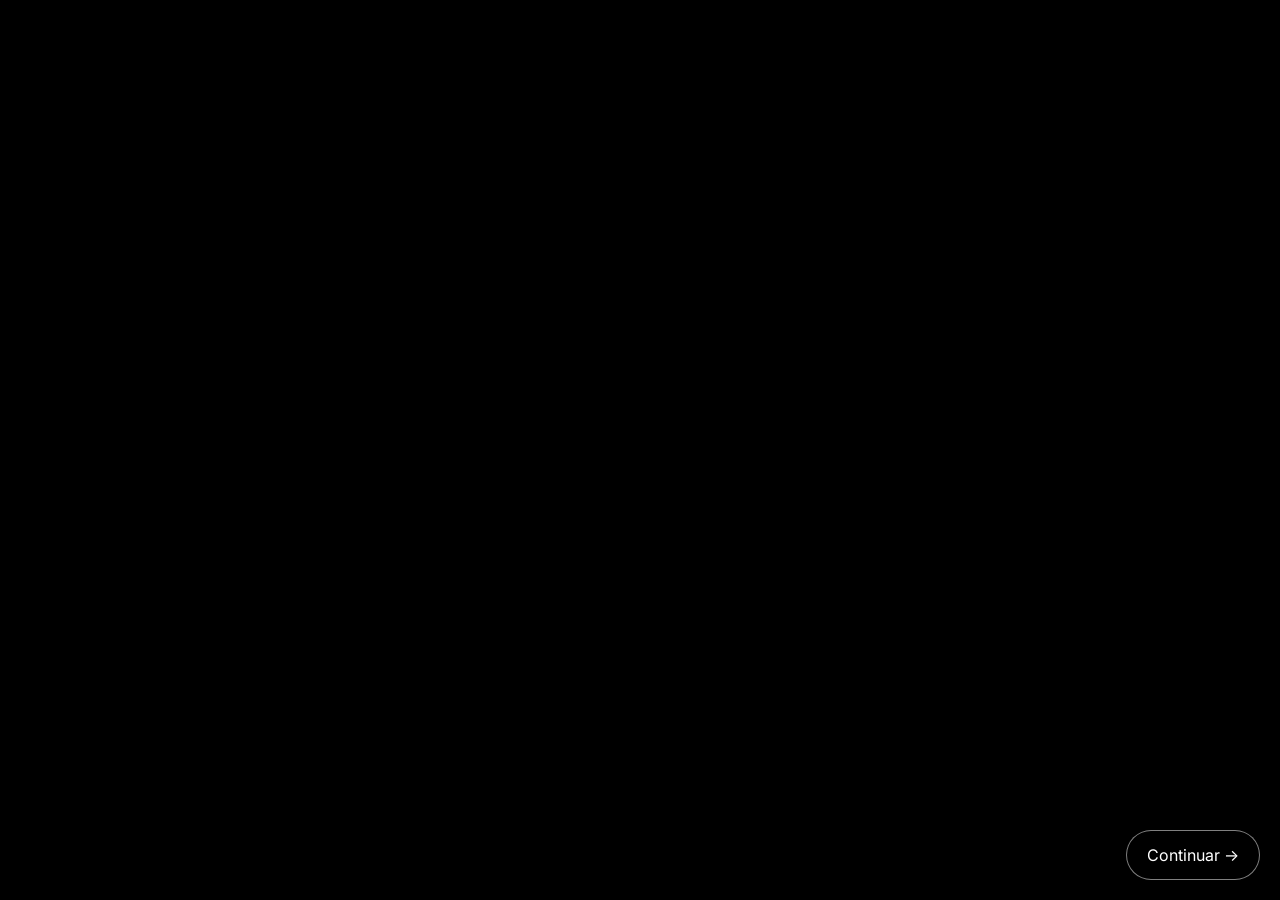
==== index.html @ 31458c21 "feat: implementa a animação de entrada, tela de apresentação e inicio. Tbm cria os components reutil" ====
<!DOCTYPE html>
<!-- Documento HTML5 com conteúdo em português do Brasil. -->
<html lang="pt-BR">
<head>
    <!-- Define a codificação dos textos e adapta a viewport à largura do dispositivo. -->
    <meta charset="UTF-8">
    <meta name="viewport" content="width=device-width, initial-scale=1.0">

    <!-- Nome exibido na aba do navegador. -->
    <title>Entre Linhas</title>

    <!-- Carrega a folha principal, que importa os estilos da tela de entrada. -->
    <link rel="stylesheet" href="src/css/main.css">
</head>
<body class="pagina-entrada">
    <!-- Tela de entrada: intro é o contêiner e intro__video identifica seu vídeo no CSS. -->
    <main class="intro" aria-label="Apresentação do Entre Linhas">
        <!--
            autoplay solicita o início automático; o navegador ainda pode bloquear a reprodução.
            muted inicia sem som, permitindo autoplay nos navegadores que exigem áudio silenciado.
            playsinline mantém o vídeo dentro da página em dispositivos móveis.
            Sem loop, o vídeo é reproduzido uma vez e permanece no último quadro ao terminar.
        -->
        <video
            class="intro__video"
            aria-label="Vídeo de introdução do Entre Linhas"
            autoplay
            muted
            playsinline
        >
            <!-- Arquivo da introdução, com caminho relativo ao index.html e formato MP4. -->
            <source src="assets/videos/intro-celular.mp4" type="video/mp4">

            <!-- Alternativa para navegadores que não oferecem suporte ao elemento video. -->
            Seu navegador não suporta vídeos em HTML5.
            <a href="assets/videos/intro-celular.mp4">Abrir o vídeo de introdução.</a>
        </video>
        <!-- Navegação manual preserva a introdução e funciona sem JavaScript. -->
        <a class="intro__continuar" href="src/pages/boas-vindas.html">Continuar →</a>
    </main>
</body>
</html>
---- src/css/main.css ----
/* Folha principal: carrega primeiro o tema e a base, depois as páginas. */
@import url("./global/thames.css");
@import url("./global/base.css");
@import url("./global/typography.css");


/* Componentes compartilhados entre as páginas. */
@import url("./components/button.css");
@import url("./components/logo.css");
@import url("./components/rodape.css");

/* Páginas: cada uma com seu próprio estilo, mas todas dependem do tema e da base. */
@import url("./pages/entrada.css");
@import url("./pages/boas-vindas.css");
@import url("./pages/identificação.css");
@import url("./pages/inicio.css");
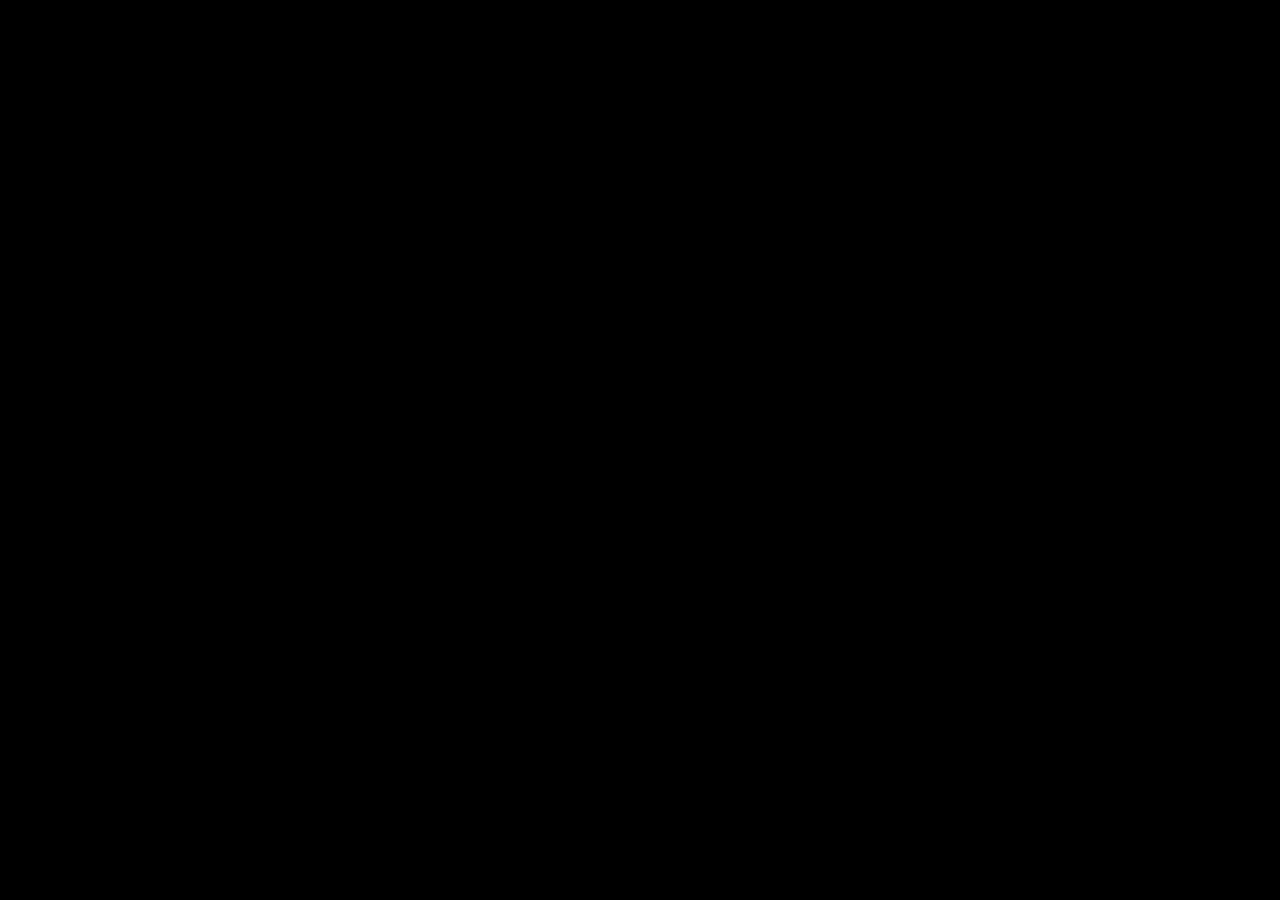
==== commit c36b2b82: "feat: adiciona novas paginas" ====
--- a/index.html
+++ b/index.html
@@ -19,7 +19,7 @@
             autoplay solicita o início automático; o navegador ainda pode bloquear a reprodução.
             muted inicia sem som, permitindo autoplay nos navegadores que exigem áudio silenciado.
             playsinline mantém o vídeo dentro da página em dispositivos móveis.
-            Sem loop, o vídeo é reproduzido uma vez e permanece no último quadro ao terminar.
+            Sem loop, o término do vídeo abre automaticamente as boas-vindas.
         -->
         <video
             class="intro__video"
@@ -35,8 +35,7 @@
             Seu navegador não suporta vídeos em HTML5.
             <a href="assets/videos/intro-celular.mp4">Abrir o vídeo de introdução.</a>
         </video>
-        <!-- Navegação manual preserva a introdução e funciona sem JavaScript. -->
-        <a class="intro__continuar" href="src/pages/boas-vindas.html">Continuar →</a>
     </main>
+    <script type="module" src="src/js/navigation/navigation.js"></script>
 </body>
 </html>
--- a/src/css/main.css
+++ b/src/css/main.css
@@ -6,6 +6,7 @@
 
 /* Componentes compartilhados entre as páginas. */
 @import url("./components/button.css");
+@import url("./components/navigation.css");
 @import url("./components/logo.css");
 @import url("./components/rodape.css");
 
@@ -14,3 +15,5 @@
 @import url("./pages/boas-vindas.css");
 @import url("./pages/identificação.css");
 @import url("./pages/inicio.css");
+@import url("./pages/como-funciona.css");
+@import url("./pages/creditos.css");
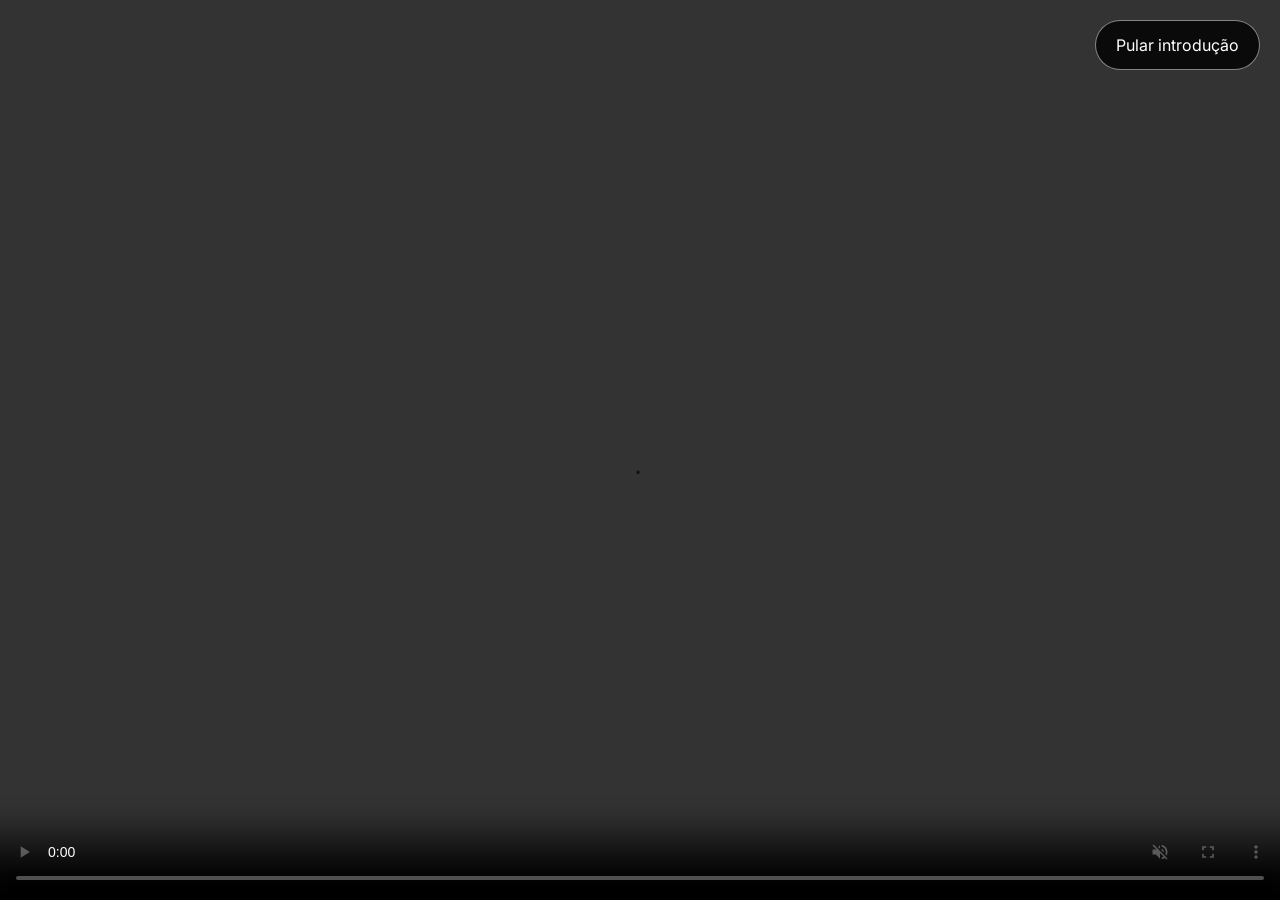
==== commit de59de0d: "fix: melhora acessibilidade, privacidade e recuperacao da jornada" ====
--- a/index.html
+++ b/index.html
@@ -16,7 +16,7 @@
     <!-- Tela de entrada: intro é o contêiner e intro__video identifica seu vídeo no CSS. -->
     <main class="intro" aria-label="Apresentação do Entre Linhas">
         <!--
-            autoplay solicita o início automático; o navegador ainda pode bloquear a reprodução.
+            O JavaScript inicia o vídeo somente sem preferência por movimento reduzido.
             muted inicia sem som, permitindo autoplay nos navegadores que exigem áudio silenciado.
             playsinline mantém o vídeo dentro da página em dispositivos móveis.
             Sem loop, o término do vídeo abre automaticamente as boas-vindas.
@@ -24,9 +24,10 @@
         <video
             class="intro__video"
             aria-label="Vídeo de introdução do Entre Linhas"
-            autoplay
             muted
             playsinline
+            controls
+            preload="metadata"
         >
             <!-- Arquivo da introdução, com caminho relativo ao index.html e formato MP4. -->
             <source src="assets/videos/intro-celular.mp4" type="video/mp4">
@@ -35,7 +36,8 @@
             Seu navegador não suporta vídeos em HTML5.
             <a href="assets/videos/intro-celular.mp4">Abrir o vídeo de introdução.</a>
         </video>
+        <a class="intro__continuar" href="src/pages/boas-vindas.html" data-rota="boasVindas">Pular introdução</a>
     </main>
-    <script type="module" src="src/js/navigation/navigation.js"></script>
+    <script type="module" src="src/js/main.js"></script>
 </body>
 </html>
--- a/src/css/main.css
+++ b/src/css/main.css
@@ -9,6 +9,8 @@
 @import url("./components/navigation.css");
 @import url("./components/logo.css");
 @import url("./components/rodape.css");
+@import url("./components/jogo.css");
+@import url("../../assets/icons/icons.css");
 
 /* Páginas: cada uma com seu próprio estilo, mas todas dependem do tema e da base. */
 @import url("./pages/entrada.css");
@@ -17,3 +19,6 @@
 @import url("./pages/inicio.css");
 @import url("./pages/como-funciona.css");
 @import url("./pages/creditos.css");
+@import url("./pages/historia.css");
+@import url("./pages/reflexao.css");
+@import url("./pages/conclusao.css");
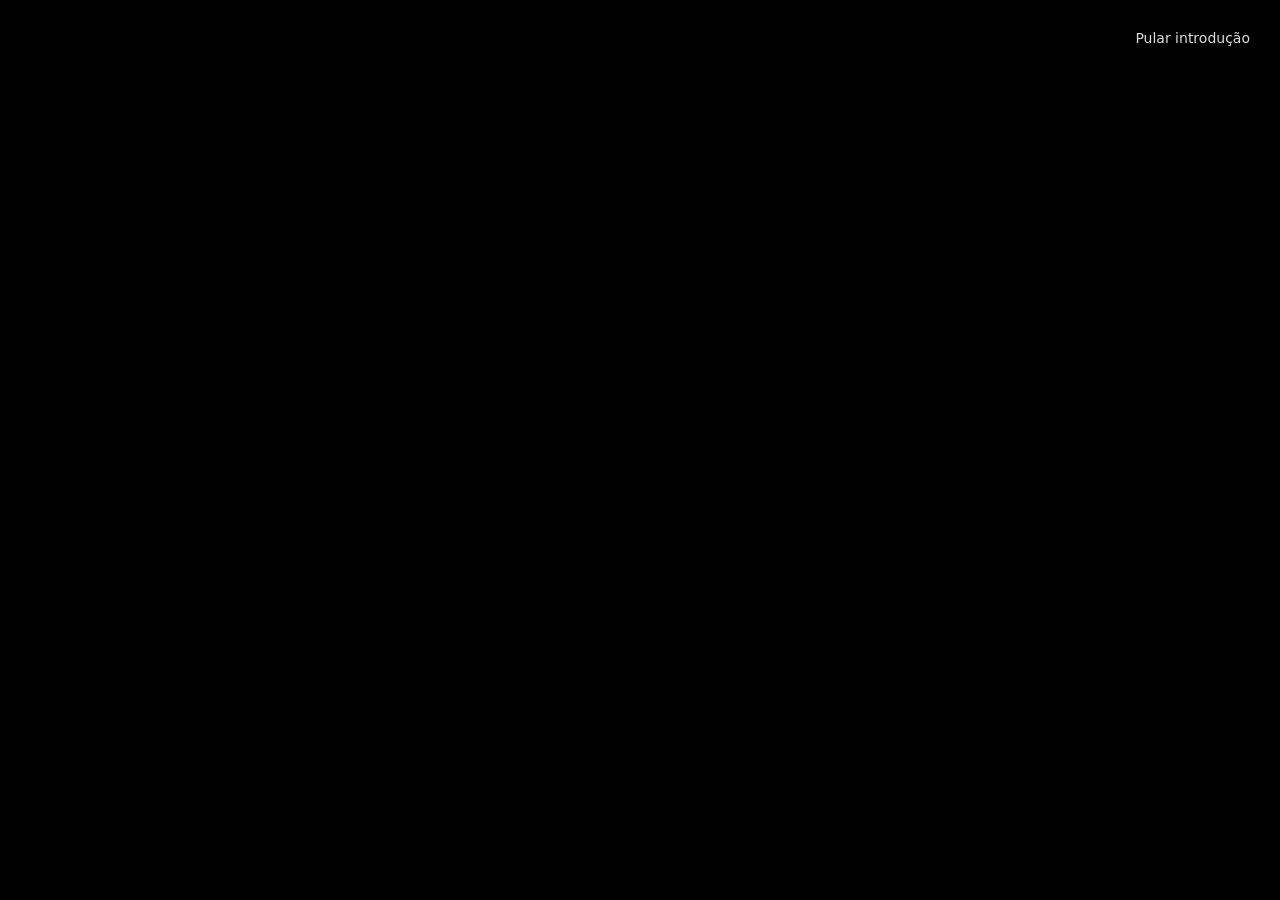
==== commit 2f153995: "feat: adiciona a animação de entrada do jogo" ====
--- a/index.html
+++ b/index.html
@@ -1,43 +1,65 @@
 <!DOCTYPE html>
-<!-- Documento HTML5 com conteúdo em português do Brasil. -->
 <html lang="pt-BR">
 <head>
-    <!-- Define a codificação dos textos e adapta a viewport à largura do dispositivo. -->
     <meta charset="UTF-8">
     <meta name="viewport" content="width=device-width, initial-scale=1.0">
-
-    <!-- Nome exibido na aba do navegador. -->
+    <meta name="theme-color" content="#000000">
     <title>Entre Linhas</title>
-
-    <!-- Carrega a folha principal, que importa os estilos da tela de entrada. -->
-    <link rel="stylesheet" href="src/css/main.css">
+    <link rel="icon" href="assets/logo/logo.png" type="image/png">
+    <!-- A entrada é autônoma: não carrega fontes ou recursos externos. -->
+    <link rel="stylesheet" href="src/css/pages/entrada.css">
+    <script src="src/js/navigation/entrada-seguranca.js" defer></script>
+    <script type="module" src="src/js/navigation/introducao.js"></script>
 </head>
 <body class="pagina-entrada">
-    <!-- Tela de entrada: intro é o contêiner e intro__video identifica seu vídeo no CSS. -->
-    <main class="intro" aria-label="Apresentação do Entre Linhas">
-        <!--
-            O JavaScript inicia o vídeo somente sem preferência por movimento reduzido.
-            muted inicia sem som, permitindo autoplay nos navegadores que exigem áudio silenciado.
-            playsinline mantém o vídeo dentro da página em dispositivos móveis.
-            Sem loop, o término do vídeo abre automaticamente as boas-vindas.
-        -->
-        <video
-            class="intro__video"
-            aria-label="Vídeo de introdução do Entre Linhas"
-            muted
-            playsinline
-            controls
-            preload="metadata"
-        >
-            <!-- Arquivo da introdução, com caminho relativo ao index.html e formato MP4. -->
-            <source src="assets/videos/intro-celular.mp4" type="video/mp4">
-
-            <!-- Alternativa para navegadores que não oferecem suporte ao elemento video. -->
-            Seu navegador não suporta vídeos em HTML5.
-            <a href="assets/videos/intro-celular.mp4">Abrir o vídeo de introdução.</a>
-        </video>
-        <a class="intro__continuar" href="src/pages/boas-vindas.html" data-rota="boasVindas">Pular introdução</a>
+    <main class="intro" aria-label="Apresentação do Entre Linhas — Núcleo de Gênero e Diversidade Sexual do IFCE">
+        <!-- Formas estáticas vetorizadas da identidade original; movimento feito no navegador. -->
+        <svg class="intro__marca" viewBox="0 630 1080 1080" aria-hidden="true" xmlns="http://www.w3.org/2000/svg">
+        <defs><path id="intro-n" d="M404 886 H495 L590 1047 V886 H674 V1190 H588 L488 1019 V1190 H404 Z"/></defs>
+        <g class="intro__peca" data-peca="0"><use href="#intro-n" fill="#d71a30" transform="translate(0 0)"/></g>
+        <g class="intro__peca" data-peca="1"><use href="#intro-n" fill="#e87319" transform="translate(0 44)"/></g>
+        <g class="intro__peca" data-peca="2"><use href="#intro-n" fill="#f9e22d" transform="translate(0 88)"/></g>
+        <g class="intro__peca" data-peca="3"><use href="#intro-n" fill="#693381" transform="translate(0 264)"/></g>
+        <g class="intro__peca" data-peca="4"><use href="#intro-n" fill="#2c5898" transform="translate(0 220)"/></g>
+        <g class="intro__peca" data-peca="5"><use href="#intro-n" fill="#2ba14b" transform="translate(0 176)"/></g>
+        <g class="intro__peca" data-peca="6"><use href="#intro-n" fill="#441753" transform="translate(0 132)"/></g>
+        <path class="intro__arco" d="M184 1310 C166 1265 158 1218 158 1170 C158 958 329 786 540 786 C704 786 844 891 895 1036" fill="none" stroke="#fff" stroke-width="14" stroke-linecap="round" pathLength="1"/>
+        <path class="intro__letra" data-letra="0" fill="#fff" fill-rule="evenodd" d="M214,1380 215,1380 215,1381 213,1381 213,1380 209,1380 209,1379 208,1379 208,1371 209,1371 209,1369 210,1369 210,1366 211,1366 212,1360 210,1360 209,1362 207,1362 207,1363 204,1365 205,1367 199,1367 199,1368 197,1368 196,1366 198,1365 198,1362 197,1362 197,1361 198,1361 198,1359 202,1358 202,1356 205,1356 205,1355 206,1355 206,1354 208,1354 211,1350 213,1350 214,1348 217,1348 217,1347 218,1347 218,1346 220,1346 220,1345 222,1345 222,1346 223,1346 223,1348 224,1348 224,1353 222,1354 222,1357 220,1358 220,1362 218,1363 218,1366 217,1366 217,1367 218,1367 218,1368 220,1368 223,1364 226,1364 229,1360 231,1360 231,1361 232,1361 232,1364 234,1365 234,1367 233,1367 231,1370 228,1370 228,1371 226,1371 226,1372 222,1373 220,1376 218,1376 218,1377 217,1377 217,1378 215,1378 214,1380Z"/>
+        <path class="intro__letra" data-letra="1" fill="#fff" fill-rule="evenodd" d="M226,1400 223,1400 223,1399 219,1396 219,1394 218,1394 218,1390 217,1390 217,1389 214,1389 214,1387 213,1387 213,1384 212,1384 212,1383 218,1383 218,1382 219,1382 222,1378 224,1378 227,1374 230,1374 230,1372 233,1372 234,1370 237,1370 237,1371 240,1373 240,1375 239,1375 237,1378 234,1378 233,1384 232,1384 232,1383 230,1383 230,1384 228,1384 228,1385 224,1388 224,1392 225,1392 227,1395 233,1394 236,1390 239,1390 239,1389 240,1389 240,1388 242,1388 245,1384 249,1384 249,1385 250,1385 250,1391 245,1392 245,1393 244,1393 244,1395 243,1395 243,1396 242,1396 239,1400 237,1400 237,1401 231,1401 231,1402 228,1402 228,1401 226,1401 226,1400ZM249,1374 251,1374 251,1376 252,1376 252,1378 249,1380 246,1378 246,1375 248,1375 248,1374 249,1374ZM216,1387 216,1385 215,1385 215,1387 216,1387Z"/>
+        <path class="intro__letra" data-letra="2" fill="#fff" fill-rule="evenodd" d="M236,1408 237,1408 237,1406 238,1406 238,1402 239,1402 241,1399 243,1399 245,1396 247,1396 249,1393 251,1393 251,1391 253,1391 253,1392 254,1392 254,1393 253,1393 253,1394 254,1394 254,1396 257,1396 258,1398 260,1398 260,1399 264,1402 264,1404 266,1405 266,1412 265,1412 264,1414 262,1414 262,1413 260,1412 260,1407 259,1407 258,1405 258,1404 256,1404 256,1403 249,1403 249,1404 247,1404 247,1405 244,1407 244,1410 243,1410 243,1415 244,1415 244,1417 245,1417 245,1418 250,1418 250,1419 254,1422 254,1425 250,1425 250,1426 243,1424 243,1423 242,1423 242,1422 238,1419 237,1412 235,1411 235,1410 236,1410 236,1408Z"/>
+        <path class="intro__letra" data-letra="3" fill="#fff" fill-rule="evenodd" d="M276,1418 276,1420 275,1420 275,1421 273,1421 273,1422 272,1422 272,1423 271,1423 271,1424 270,1424 270,1425 269,1425 269,1426 268,1426 268,1427 267,1427 267,1428 266,1428 266,1429 262,1432 262,1435 264,1435 264,1436 265,1436 265,1437 266,1437 266,1438 270,1441 270,1444 268,1444 267,1446 265,1446 265,1445 264,1445 264,1444 260,1441 260,1440 259,1440 259,1439 258,1439 258,1438 257,1438 257,1437 253,1434 253,1432 254,1432 255,1428 256,1428 256,1427 257,1427 257,1426 258,1426 258,1425 259,1425 259,1424 260,1424 260,1423 261,1423 261,1422 262,1422 262,1421 263,1421 263,1420 264,1420 264,1419 265,1419 265,1418 266,1418 266,1417 270,1414 270,1412 276,1412 276,1418Z"/>
+        <path class="intro__letra" data-letra="4" fill="#fff" fill-rule="evenodd" d="M285,1431 289,1428 289,1429 290,1429 290,1430 291,1430 294,1434 297,1434 297,1435 298,1435 298,1438 299,1438 300,1440 302,1440 302,1441 303,1441 303,1443 302,1443 302,1444 298,1445 298,1444 295,1444 294,1440 292,1440 292,1439 290,1439 290,1438 289,1438 289,1439 287,1440 287,1442 288,1442 288,1443 289,1443 289,1444 290,1444 290,1445 291,1445 294,1449 293,1449 293,1451 292,1451 291,1453 289,1453 289,1452 288,1452 288,1450 285,1448 284,1446 282,1446 281,1448 279,1448 280,1453 281,1453 282,1455 284,1455 284,1456 287,1458 287,1460 286,1460 285,1462 282,1462 280,1459 278,1459 278,1457 277,1457 277,1456 275,1456 275,1455 274,1455 274,1454 273,1454 273,1453 269,1450 269,1448 271,1448 271,1447 273,1446 273,1444 275,1444 275,1443 276,1443 277,1439 278,1439 278,1438 279,1438 279,1437 280,1437 280,1436 281,1436 281,1435 282,1435 285,1431Z"/>
+        <path class="intro__letra" data-letra="5" fill="#fff" fill-rule="evenodd" d="M308,1478 303,1478 303,1477 298,1476 298,1475 297,1475 297,1473 296,1473 296,1472 295,1472 295,1470 294,1470 294,1457 296,1456 296,1454 297,1454 300,1450 307,1448 310,1448 310,1449 312,1449 312,1450 315,1450 315,1451 316,1451 316,1452 320,1455 320,1459 321,1459 321,1468 320,1468 319,1473 318,1473 317,1475 313,1476 313,1477 308,1478ZM310,1469 311,1469 311,1468 313,1467 313,1465 314,1465 314,1458 313,1458 313,1456 311,1456 311,1455 305,1455 304,1457 303,1457 303,1458 301,1459 301,1461 300,1461 300,1468 301,1468 303,1471 307,1471 307,1470 309,1470 309,1469 310,1469Z"/>
+        <path class="intro__letra" data-letra="6" fill="#fff" fill-rule="evenodd" d="M344,1491 344,1489 345,1489 345,1487 346,1487 346,1481 345,1481 345,1479 344,1479 344,1478 342,1478 342,1477 339,1477 338,1481 336,1481 336,1482 336,1483 335,1483 335,1485 334,1485 334,1487 332,1488 332,1491 333,1491 333,1492 335,1492 335,1493 337,1493 337,1494 339,1494 339,1493 341,1493 341,1492 343,1492 343,1491 344,1491ZM326,1496 325,1496 324,1494 322,1494 322,1493 321,1493 321,1489 323,1489 323,1488 324,1488 324,1486 326,1485 326,1483 327,1483 328,1479 329,1479 329,1478 330,1478 330,1476 334,1473 335,1469 336,1469 336,1468 338,1468 338,1469 340,1469 340,1470 344,1471 346,1474 348,1474 348,1476 349,1476 349,1477 351,1478 351,1480 352,1480 352,1484 353,1484 353,1486 352,1486 352,1492 351,1492 351,1494 350,1494 347,1498 344,1498 344,1499 342,1499 342,1500 336,1500 336,1499 329,1498 329,1497 327,1497 327,1496 326,1496Z"/>
+        <path class="intro__letra" data-letra="7" fill="#fff" fill-rule="evenodd" d="M356,1491 358,1490 358,1487 360,1486 360,1484 365,1484 365,1485 366,1485 366,1486 368,1486 369,1488 372,1488 373,1490 376,1490 376,1491 378,1492 378,1497 377,1497 377,1498 372,1498 372,1497 371,1497 369,1494 367,1494 366,1492 365,1492 365,1493 363,1493 362,1498 364,1498 364,1499 366,1499 366,1500 370,1500 370,1505 369,1505 369,1506 367,1506 367,1505 366,1505 366,1504 362,1504 362,1502 359,1502 359,1503 357,1504 357,1507 358,1507 358,1508 361,1508 362,1510 364,1510 365,1512 367,1512 367,1515 366,1515 366,1517 365,1517 365,1518 362,1518 360,1515 358,1515 358,1514 356,1514 355,1512 353,1512 352,1510 349,1510 349,1509 348,1509 348,1505 350,1504 350,1502 351,1502 352,1498 354,1497 354,1494 356,1493 356,1491Z"/>
+        <path class="intro__letra" data-letra="8" fill="#fff" fill-rule="evenodd" d="M397,1529 395,1529 395,1530 390,1530 389,1528 386,1528 386,1527 382,1524 382,1520 381,1520 382,1510 383,1510 383,1508 386,1506 386,1504 388,1504 388,1503 390,1503 390,1502 392,1502 392,1501 398,1500 398,1501 400,1501 400,1502 404,1503 404,1504 408,1507 408,1511 409,1511 409,1512 408,1512 408,1514 404,1515 403,1511 402,1511 400,1508 395,1507 395,1508 393,1508 393,1509 392,1509 392,1510 388,1513 388,1518 389,1518 389,1521 390,1521 390,1523 392,1523 392,1524 397,1524 397,1523 398,1523 398,1520 396,1520 396,1516 401,1516 401,1517 403,1517 403,1518 407,1519 406,1526 405,1526 405,1528 404,1528 404,1532 400,1534 400,1533 398,1533 398,1530 397,1530 397,1529Z"/>
+        <path class="intro__letra" data-letra="9" fill="#fff" fill-rule="evenodd" d="M407,1538 407,1532 408,1532 408,1529 409,1529 409,1527 410,1527 410,1523 411,1523 411,1521 413,1520 415,1509 418,1509 418,1510 423,1510 423,1511 425,1511 425,1512 428,1512 428,1511 429,1511 429,1510 428,1510 428,1508 423,1508 423,1509 421,1509 421,1508 420,1508 420,1506 423,1506 424,1504 428,1504 428,1503 430,1503 430,1504 432,1505 433,1509 434,1509 433,1514 434,1514 434,1515 436,1515 436,1518 433,1520 430,1520 430,1519 428,1519 428,1518 426,1518 426,1517 423,1517 423,1516 422,1516 422,1517 420,1517 420,1521 421,1521 421,1522 425,1522 425,1521 427,1521 427,1523 430,1525 430,1527 428,1528 428,1530 427,1530 427,1531 425,1531 423,1528 417,1528 417,1530 416,1530 416,1531 417,1531 417,1532 419,1532 420,1534 426,1534 426,1535 429,1537 429,1538 428,1538 428,1541 423,1541 423,1540 410,1540 410,1539 407,1539 407,1538Z"/>
+        <path class="intro__letra" data-letra="10" fill="#fff" fill-rule="evenodd" d="M439,1543 437,1546 436,1546 435,1544 433,1544 433,1543 432,1543 432,1541 433,1541 433,1539 434,1539 434,1532 435,1532 435,1530 436,1530 436,1524 437,1524 437,1522 438,1522 438,1518 440,1517 440,1518 444,1518 444,1519 446,1520 446,1522 447,1522 447,1524 448,1524 448,1528 450,1529 450,1532 451,1532 451,1533 453,1533 453,1532 454,1532 454,1527 455,1527 455,1525 456,1525 456,1521 457,1521 457,1520 459,1520 459,1521 462,1521 462,1522 463,1522 462,1531 461,1531 461,1534 460,1534 460,1540 458,1541 458,1545 457,1545 456,1550 453,1550 452,1548 450,1548 450,1546 448,1545 448,1542 447,1542 446,1537 444,1536 444,1533 443,1533 443,1532 441,1533 441,1536 440,1536 440,1542 439,1542 439,1543Z"/>
+        <path class="intro__letra" data-letra="11" fill="#fff" fill-rule="evenodd" d="M477,1525 479,1525 479,1526 486,1526 486,1527 487,1527 487,1531 486,1531 486,1532 479,1531 479,1530 474,1530 474,1531 473,1531 473,1534 474,1534 474,1535 477,1535 477,1536 483,1536 483,1537 484,1537 484,1541 483,1541 483,1542 472,1541 471,1546 472,1546 473,1548 477,1548 483,1548 483,1549 484,1549 484,1554 483,1554 483,1555 479,1555 479,1554 472,1554 472,1553 470,1553 470,1552 463,1552 463,1548 464,1548 464,1538 465,1538 465,1536 466,1536 466,1528 467,1528 467,1524 468,1524 468,1523 471,1523 471,1524 475,1524 475,1525 477,1525Z"/>
+        <path class="intro__letra" data-letra="12" fill="#fff" fill-rule="evenodd" d="M510,1544 510,1545 508,1546 508,1551 509,1551 510,1556 511,1556 510,1558 508,1558 508,1557 504,1557 504,1555 502,1554 502,1551 501,1551 501,1550 500,1550 500,1548 498,1548 498,1547 496,1548 496,1555 495,1555 495,1556 488,1556 488,1549 489,1549 489,1544 488,1544 488,1543 489,1543 489,1541 490,1541 490,1534 491,1534 491,1528 492,1528 492,1527 495,1527 495,1528 503,1528 503,1529 507,1529 507,1530 509,1530 509,1531 512,1533 512,1537 513,1537 512,1542 511,1542 511,1544 510,1544ZM499,1534 497,1535 496,1540 497,1540 498,1542 502,1542 505,1540 505,1536 504,1536 503,1534 499,1534Z"/>
+        <path class="intro__letra" data-letra="13" fill="#fff" fill-rule="evenodd" d="M541,1537 542,1537 542,1540 544,1540 544,1549 542,1550 542,1553 541,1553 538,1557 536,1557 536,1558 531,1559 530,1561 528,1561 527,1559 522,1558 522,1557 518,1554 517,1552 515,1552 515,1541 516,1541 516,1539 518,1538 518,1536 519,1536 522,1532 525,1532 526,1530 534,1530 534,1531 536,1531 538,1534 540,1534 540,1536 541,1536 541,1537ZM536,1544 536,1541 535,1541 535,1539 534,1539 534,1538 532,1538 531,1536 526,1536 526,1537 524,1538 523,1542 522,1542 522,1546 522,1547 523,1547 523,1549 524,1549 526,1552 530,1553 530,1552 532,1552 533,1550 535,1550 535,1549 536,1549 536,1547 537,1547 537,1545 536,1545 536,1544Z"/>
+        <path class="intro__letra" data-letra="14" fill="#fff" fill-rule="evenodd" d="M564,1530 566,1530 566,1529 572,1529 572,1528 573,1528 573,1529 575,1529 575,1531 576,1531 576,1532 575,1532 575,1534 568,1534 568,1535 567,1535 567,1534 565,1534 565,1535 563,1536 562,1540 565,1540 565,1541 566,1541 566,1540 574,1540 574,1542 576,1543 576,1545 575,1545 575,1546 564,1546 564,1548 563,1548 563,1549 564,1549 564,1551 564,1552 573,1552 573,1551 576,1551 576,1550 578,1551 578,1556 577,1556 577,1557 574,1557 574,1558 557,1558 557,1548 556,1548 556,1530 564,1530Z"/>
+        <path class="intro__letra" data-letra="15" fill="#fff" fill-rule="evenodd" d="M597,1545 598,1545 598,1548 601,1548 602,1546 604,1546 604,1545 608,1542 608,1537 607,1537 607,1535 606,1535 606,1534 606,1533 605,1533 605,1532 603,1532 602,1530 600,1530 600,1531 596,1531 597,1545ZM609,1528 610,1528 610,1529 614,1532 614,1539 615,1539 615,1544 614,1544 614,1547 613,1547 613,1548 612,1548 609,1552 607,1552 606,1554 594,1554 594,1555 592,1555 592,1553 591,1553 591,1547 590,1547 590,1540 589,1540 589,1535 588,1535 588,1527 589,1527 589,1526 607,1526 607,1527 609,1528Z"/>
+        <path class="intro__letra" data-letra="16" fill="#fff" fill-rule="evenodd" d="M652,1516 652,1520 651,1520 651,1527 650,1527 650,1537 649,1537 649,1543 648,1543 648,1544 645,1544 645,1545 641,1544 641,1542 640,1542 640,1541 636,1538 636,1535 635,1535 635,1534 634,1534 634,1532 631,1530 630,1526 629,1526 627,1523 624,1523 624,1528 625,1528 625,1531 626,1531 626,1537 627,1537 627,1540 628,1540 628,1546 629,1546 629,1548 625,1550 622,1550 622,1549 621,1549 621,1545 620,1545 620,1538 619,1538 619,1536 618,1536 618,1530 617,1530 617,1528 616,1528 616,1522 620,1522 620,1521 623,1521 623,1522 624,1522 625,1520 631,1520 631,1519 633,1519 633,1520 634,1520 634,1522 635,1522 635,1524 636,1524 636,1526 637,1526 637,1527 638,1527 638,1529 640,1530 640,1532 641,1532 642,1534 644,1534 644,1522 645,1522 645,1515 646,1515 646,1514 652,1514 652,1516Z"/>
+        <path class="intro__letra" data-letra="17" fill="#fff" fill-rule="evenodd" d="M671,1512 669,1512 668,1514 664,1514 662,1517 663,1517 663,1519 664,1519 664,1520 668,1520 668,1519 670,1519 670,1518 675,1518 675,1519 676,1519 676,1521 677,1521 677,1522 672,1523 672,1524 668,1524 668,1525 666,1526 666,1528 667,1528 668,1530 673,1530 673,1529 678,1528 679,1526 681,1526 681,1527 682,1527 682,1530 684,1530 684,1532 682,1532 681,1534 678,1534 676,1534 675,1536 672,1536 672,1537 670,1537 670,1538 668,1538 668,1539 663,1539 663,1537 662,1537 662,1533 660,1532 660,1528 659,1528 659,1526 658,1526 658,1522 657,1522 657,1520 656,1520 656,1519 655,1519 655,1517 654,1517 654,1512 656,1512 656,1511 658,1511 658,1510 662,1510 662,1509 668,1508 668,1507 671,1507 671,1506 673,1506 673,1507 674,1507 674,1510 675,1510 674,1512 671,1512Z"/>
+        <path class="intro__letra" data-letra="18" fill="#fff" fill-rule="evenodd" d="M702,1508 702,1515 704,1515 706,1518 709,1518 708,1522 706,1522 706,1523 702,1523 702,1522 700,1522 699,1520 697,1520 696,1518 693,1518 693,1519 692,1519 692,1523 694,1524 694,1527 693,1527 693,1528 691,1528 690,1530 688,1530 686,1525 686,1523 685,1523 685,1521 684,1521 684,1519 683,1519 683,1517 682,1517 682,1514 680,1513 680,1511 679,1511 679,1509 678,1509 678,1506 677,1506 677,1505 678,1505 678,1504 680,1504 681,1502 683,1502 684,1500 687,1500 688,1498 697,1498 697,1499 699,1499 699,1500 701,1500 701,1501 702,1501 702,1508ZM694,1504 690,1504 690,1505 686,1506 686,1509 687,1509 688,1513 693,1512 693,1511 696,1509 696,1506 695,1506 694,1504Z"/>
+        <path class="intro__letra" data-letra="19" fill="#fff" fill-rule="evenodd" d="M721,1486 722,1486 722,1491 721,1491 721,1492 716,1492 716,1491 715,1491 715,1492 713,1492 713,1493 710,1495 710,1497 711,1497 711,1498 721,1498 721,1497 726,1497 726,1498 728,1498 728,1499 730,1500 730,1508 729,1508 729,1510 728,1510 727,1512 725,1512 724,1514 721,1514 721,1515 719,1515 719,1516 711,1515 710,1515 710,1511 711,1511 711,1510 714,1510 714,1509 715,1509 715,1510 716,1510 716,1509 720,1509 720,1508 722,1508 722,1507 724,1506 724,1504 723,1504 723,1503 720,1503 720,1504 713,1504 713,1505 708,1505 708,1504 706,1504 706,1503 704,1502 704,1493 705,1493 705,1492 706,1492 706,1490 708,1490 710,1487 713,1487 713,1486 721,1486Z"/>
+        <path class="intro__letra" data-letra="20" fill="#fff" fill-rule="evenodd" d="M725,1483 724,1483 724,1479 725,1479 725,1478 727,1478 727,1477 731,1477 731,1479 732,1479 732,1481 733,1481 734,1485 736,1486 736,1488 738,1489 738,1492 740,1493 740,1495 741,1495 741,1496 742,1496 742,1498 743,1498 743,1500 744,1500 744,1501 743,1501 741,1504 738,1504 738,1503 736,1502 736,1499 735,1499 735,1498 734,1498 734,1496 731,1494 731,1492 729,1491 729,1489 728,1489 728,1487 726,1486 726,1484 725,1484 725,1483Z"/>
+        <path class="intro__letra" data-letra="21" fill="#fff" fill-rule="evenodd" d="M750,1485 754,1488 754,1487 758,1484 758,1482 759,1482 759,1478 758,1478 758,1474 756,1474 756,1473 755,1473 755,1472 747,1472 747,1473 745,1474 745,1478 746,1478 746,1480 748,1481 748,1483 749,1483 750,1485ZM760,1490 760,1492 758,1492 757,1494 755,1494 753,1497 750,1497 750,1496 748,1495 748,1493 746,1492 746,1490 743,1488 743,1486 742,1486 742,1484 740,1483 740,1481 738,1480 738,1478 737,1478 736,1476 734,1476 734,1473 735,1473 735,1472 737,1472 737,1471 739,1470 740,1470 741,1468 743,1468 744,1466 747,1466 748,1464 755,1464 755,1465 759,1466 762,1470 764,1470 764,1475 766,1476 766,1485 764,1486 764,1488 762,1488 762,1490 760,1490Z"/>
+        <path class="intro__letra" data-letra="22" fill="#fff" fill-rule="evenodd" d="M776,1458 774,1458 774,1457 772,1458 772,1459 773,1459 773,1461 774,1461 774,1464 775,1464 775,1465 776,1465 776,1464 778,1464 778,1462 779,1462 776,1458ZM786,1457 787,1457 789,1460 793,1460 793,1461 795,1462 794,1466 788,1467 788,1466 786,1466 786,1464 783,1464 783,1465 782,1465 782,1466 778,1469 778,1471 777,1471 778,1478 776,1478 774,1481 772,1480 772,1478 772,1475 771,1475 771,1472 770,1472 770,1468 769,1468 769,1466 768,1466 768,1463 767,1463 766,1457 764,1456 764,1451 765,1451 766,1449 773,1449 773,1450 774,1450 774,1452 777,1452 778,1454 784,1455 784,1456 786,1456 786,1457Z"/>
+        <path class="intro__letra" data-letra="23" fill="#fff" fill-rule="evenodd" d="M799,1460 797,1460 796,1458 794,1458 794,1457 793,1457 793,1455 792,1455 792,1452 790,1452 790,1451 789,1451 789,1450 788,1450 788,1449 787,1449 787,1448 786,1448 786,1447 782,1444 782,1442 780,1442 780,1438 782,1438 782,1436 784,1436 784,1434 786,1434 789,1430 791,1430 791,1429 793,1428 801,1428 801,1429 805,1430 808,1434 810,1434 810,1437 811,1437 811,1439 812,1439 812,1445 811,1445 810,1449 808,1450 808,1453 807,1453 807,1454 805,1454 805,1455 804,1455 804,1456 803,1456 803,1457 799,1460ZM803,1439 802,1439 802,1438 801,1438 798,1434 793,1434 792,1436 790,1436 790,1437 789,1437 789,1440 790,1440 790,1442 792,1443 792,1444 793,1444 793,1445 794,1445 794,1446 795,1446 798,1450 802,1450 802,1448 804,1447 804,1440 803,1440 803,1439Z"/>
+        <path class="intro__letra" data-letra="24" fill="#fff" fill-rule="evenodd" d="M830,1428 830,1429 829,1429 829,1430 828,1430 828,1431 824,1434 824,1436 822,1436 822,1438 820,1438 820,1439 818,1438 818,1436 816,1436 816,1434 812,1433 812,1432 811,1432 811,1431 810,1431 810,1430 809,1430 809,1429 808,1429 808,1428 807,1428 807,1427 806,1427 806,1426 805,1426 805,1425 804,1425 804,1424 800,1421 800,1418 801,1418 801,1417 802,1417 802,1416 803,1416 803,1415 804,1415 804,1414 808,1411 808,1409 809,1409 811,1406 815,1406 815,1407 816,1407 816,1411 815,1411 815,1412 813,1412 813,1413 812,1413 812,1415 808,1418 808,1420 809,1420 810,1422 813,1422 814,1420 816,1420 816,1418 818,1417 818,1414 821,1414 821,1415 824,1417 824,1419 823,1419 823,1420 822,1420 822,1421 821,1421 821,1422 820,1422 820,1423 816,1426 819,1430 821,1430 821,1429 822,1429 822,1428 823,1428 823,1427 824,1427 824,1426 828,1423 828,1421 829,1421 829,1420 831,1420 831,1421 833,1422 833,1426 830,1428Z"/>
+        <path class="intro__letra" data-letra="25" fill="#fff" fill-rule="evenodd" d="M834,1389 834,1390 831,1390 831,1391 830,1391 830,1396 834,1396 834,1395 835,1395 837,1392 839,1392 840,1390 850,1390 850,1391 853,1393 853,1395 854,1395 853,1400 852,1400 852,1404 851,1404 851,1405 850,1405 850,1406 849,1406 846,1410 844,1410 844,1411 842,1411 842,1412 837,1411 837,1410 836,1410 836,1407 837,1407 839,1404 843,1404 844,1402 846,1402 846,1398 845,1398 845,1397 844,1397 844,1398 841,1398 841,1399 840,1399 840,1401 838,1401 838,1402 836,1402 836,1403 834,1403 834,1404 828,1404 828,1403 824,1400 824,1398 823,1398 823,1392 824,1392 824,1389 825,1389 825,1387 826,1387 828,1384 830,1384 830,1383 832,1383 832,1382 838,1382 838,1388 837,1388 837,1389 834,1389Z"/>
+        <path class="intro__letra" data-letra="26" fill="#fff" fill-rule="evenodd" d="M874,1341 869,1340 869,1339 868,1339 868,1338 866,1338 865,1336 863,1336 863,1337 862,1337 862,1340 864,1341 864,1344 866,1345 866,1348 867,1348 867,1349 878,1349 878,1348 880,1349 880,1348 882,1348 882,1347 883,1347 883,1348 885,1348 885,1349 884,1349 884,1352 882,1352 882,1355 881,1355 881,1356 871,1356 872,1362 874,1362 874,1370 872,1371 872,1373 871,1373 870,1377 868,1378 868,1380 866,1381 866,1383 864,1384 864,1386 862,1387 862,1389 861,1389 859,1392 858,1392 857,1390 853,1389 851,1386 848,1386 847,1384 845,1384 845,1383 844,1383 844,1382 842,1382 841,1380 839,1380 839,1379 835,1378 835,1375 836,1375 836,1373 838,1372 838,1370 840,1369 840,1367 842,1366 842,1363 844,1362 844,1360 848,1359 848,1360 850,1360 850,1366 849,1366 849,1367 848,1367 848,1369 844,1372 844,1375 845,1375 845,1376 849,1376 849,1375 851,1374 851,1372 852,1372 852,1369 853,1369 853,1368 858,1368 858,1369 860,1370 860,1372 859,1372 859,1373 858,1373 858,1375 854,1378 854,1380 855,1380 855,1382 858,1382 858,1381 859,1381 859,1379 860,1379 860,1377 861,1377 861,1375 862,1375 862,1370 869,1371 868,1364 866,1363 866,1360 864,1359 864,1357 863,1357 863,1356 860,1356 859,1358 853,1358 853,1357 851,1357 851,1358 847,1358 847,1356 848,1356 848,1354 850,1354 850,1352 851,1352 853,1349 860,1350 860,1347 857,1345 856,1341 858,1340 858,1337 859,1337 859,1336 860,1336 860,1334 861,1334 861,1331 862,1331 862,1330 861,1330 861,1326 867,1327 867,1329 868,1329 868,1330 870,1330 871,1332 874,1332 875,1334 878,1334 878,1335 880,1335 880,1336 886,1336 886,1335 888,1334 888,1327 887,1327 887,1326 884,1326 884,1325 881,1325 881,1324 880,1324 879,1322 877,1322 876,1320 873,1320 872,1318 870,1318 870,1312 876,1312 876,1314 879,1314 880,1316 883,1316 884,1318 887,1318 887,1319 891,1320 891,1321 894,1323 894,1335 892,1336 892,1338 891,1338 888,1342 883,1343 883,1344 879,1344 879,1343 874,1342 874,1341Z"/>
+        <path class="intro__letra" data-letra="27" fill="#fff" fill-rule="evenodd" d="M893,1296 904,1296 904,1295 909,1296 909,1298 908,1298 907,1302 902,1302 902,1303 900,1303 900,1305 899,1305 899,1307 898,1307 897,1312 898,1312 898,1313 900,1313 900,1314 902,1315 902,1318 901,1318 900,1324 898,1324 898,1323 897,1323 897,1322 894,1320 894,1318 893,1318 890,1314 888,1314 888,1312 884,1311 884,1310 882,1309 882,1307 880,1306 880,1304 878,1304 878,1303 876,1302 876,1299 878,1298 878,1296 879,1296 880,1294 882,1294 883,1296 893,1296ZM889,1302 887,1302 887,1304 888,1304 890,1307 892,1307 894,1306 894,1302 889,1302Z"/>
+        <path class="intro__letra" data-letra="28" fill="#fff" fill-rule="evenodd" d="M910,1274 910,1272 912,1272 912,1274 915,1274 915,1275 916,1275 916,1276 915,1276 915,1278 914,1278 914,1284 912,1285 912,1290 911,1290 910,1292 908,1292 908,1291 904,1291 904,1290 902,1290 902,1289 900,1289 900,1288 895,1288 895,1287 893,1287 893,1286 892,1286 889,1286 889,1285 887,1285 887,1284 883,1284 883,1282 882,1282 882,1279 883,1279 883,1278 890,1278 890,1279 892,1279 892,1280 896,1280 896,1281 898,1281 898,1282 908,1282 908,1278 909,1278 910,1274Z"/>
+        <path class="intro__letra" data-letra="29" fill="#fff" fill-rule="evenodd" d="M914,1234 916,1234 916,1235 920,1238 920,1240 922,1241 922,1249 921,1249 921,1252 920,1252 920,1259 921,1259 921,1260 911,1260 911,1259 905,1259 905,1258 903,1258 902,1256 897,1256 897,1255 891,1254 891,1251 892,1251 892,1244 894,1243 894,1238 895,1238 898,1234 900,1234 900,1233 902,1233 902,1232 910,1232 910,1233 913,1233 913,1234 914,1234ZM915,1244 914,1244 914,1242 912,1242 912,1240 905,1239 905,1240 902,1240 902,1241 899,1243 898,1247 900,1250 908,1250 908,1251 910,1251 910,1252 914,1252 914,1250 915,1250 915,1244Z"/>
+        <path class="intro__letra" data-letra="30" fill="#fff" fill-rule="evenodd" d="M589,1168 590,1168 590,1170 591,1170 591,1173 590,1173 590,1172 590,1171 589,1171 589,1169 587,1169 587,1168 589,1168ZM903,1201 906,1199 906,1196 911,1196 911,1198 912,1198 912,1199 918,1200 919,1202 921,1202 921,1203 923,1203 923,1204 924,1204 924,1207 925,1207 925,1209 926,1209 926,1219 925,1219 925,1222 921,1225 919,1228 916,1228 916,1229 904,1228 902,1225 900,1225 900,1223 899,1223 899,1222 898,1222 898,1220 897,1220 897,1210 898,1210 898,1207 900,1206 900,1204 901,1204 903,1201ZM904,1210 904,1212 902,1213 902,1215 903,1215 903,1217 904,1217 906,1220 911,1221 911,1222 914,1222 914,1221 916,1221 916,1220 918,1220 918,1219 919,1219 919,1217 920,1217 920,1211 919,1211 917,1208 914,1208 914,1207 909,1206 909,1207 907,1207 907,1208 904,1210Z"/>
+        <path class="intro__letra" data-letra="31" fill="#fff" fill-rule="evenodd" d="M907,1188 900,1188 900,1181 901,1181 901,1180 903,1180 903,1181 922,1181 925,1181 925,1180 928,1180 928,1181 929,1181 929,1182 928,1182 928,1188 907,1188Z"/>
+        <path class="intro__letra" data-letra="32" fill="#fff" fill-rule="evenodd" d="M916,1158 918,1158 918,1168 929,1168 929,1174 928,1174 928,1175 902,1175 901,1175 901,1156 906,1156 906,1167 907,1167 907,1168 911,1168 911,1167 912,1167 912,1158 916,1158Z"/>
+        <path class="intro__letra" data-letra="33" fill="#fff" fill-rule="evenodd" d="M909,1119 910,1119 911,1117 910,1117 910,1112 909,1112 909,1110 908,1110 908,1109 909,1109 910,1107 915,1107 916,1117 920,1118 920,1117 922,1117 922,1112 921,1112 920,1105 925,1103 925,1105 926,1105 926,1110 927,1110 927,1112 928,1112 928,1119 929,1119 929,1123 928,1123 928,1125 925,1125 925,1124 924,1124 924,1125 925,1125 925,1126 928,1126 928,1128 926,1128 926,1129 928,1130 928,1133 929,1133 929,1135 930,1135 930,1138 930,1142 929,1142 928,1147 927,1147 926,1149 924,1149 923,1151 920,1151 920,1152 911,1152 911,1151 909,1151 909,1150 905,1149 905,1148 904,1148 904,1146 902,1145 902,1141 901,1141 901,1133 902,1133 902,1131 903,1131 904,1127 902,1127 902,1126 901,1126 900,1113 898,1112 898,1109 900,1109 900,1108 905,1108 905,1117 906,1117 906,1119 907,1119 907,1120 909,1119ZM910,1128 910,1131 908,1132 908,1134 907,1134 907,1136 906,1136 906,1140 908,1141 908,1143 911,1143 912,1145 919,1145 920,1143 922,1143 922,1141 923,1141 923,1139 924,1139 924,1138 923,1138 922,1133 921,1133 921,1132 920,1132 920,1130 918,1129 918,1126 915,1126 915,1127 911,1127 911,1128 910,1128Z"/>
+        </svg>
+        <a class="intro__continuar" href="src/pages/boas-vindas.html">Pular introdução</a>
     </main>
-    <script type="module" src="src/js/main.js"></script>
 </body>
 </html>
--- a/src/css/pages/entrada.css
+++ b/src/css/pages/entrada.css
@@ -0,0 +1,56 @@
+/* Entrada independente: preto integral, sem fontes externas ou estilos de outras telas. */
+.pagina-entrada {
+    margin: 0;
+    overflow: hidden;
+    background: #000;
+    color: #fff;
+    font-family: system-ui, sans-serif;
+}
+.intro {
+    display: grid;
+    place-items: center;
+    width: 100%;
+    height: 100vh;
+    height: 100dvh;
+    overflow: hidden;
+    background: #000;
+}
+.intro__marca {
+    display: block;
+    width: min(100vw, calc(100vh - 100px), 700px);
+    width: min(100vw, calc(100dvh - 100px), 700px);
+    height: auto;
+    overflow: visible;
+}
+.intro__peca, .intro__letra, .intro__arco {
+    transform-box: fill-box;
+    transform-origin: center;
+}
+.intro__arco { transform-box: view-box; transform-origin: 540px 1170px; }
+/* A marca fica completa sem JS. A classe é aplicada apenas ao iniciar a sequência. */
+.intro--animando .intro__peca,
+.intro--animando .intro__letra { opacity: 0; }
+.intro--animando .intro__arco { stroke-dasharray: 1; stroke-dashoffset: 1; }
+.intro__continuar {
+    position: fixed;
+    top: max(16px, env(safe-area-inset-top));
+    right: max(16px, env(safe-area-inset-right));
+    display: inline-flex;
+    align-items: center;
+    min-height: 44px;
+    box-sizing: border-box;
+    padding: 10px 14px;
+    max-width: calc(100% - 32px);
+    color: #ddd;
+    background: #000c;
+    border-radius: 6px;
+    font-size: clamp(12px, 3.2vw, 14px);
+    text-decoration: none;
+}
+.intro__continuar:hover { color: #fff; text-decoration: underline; }
+.intro__continuar:focus-visible { outline: 3px solid #dfabff; outline-offset: 3px; }
+@media (prefers-reduced-motion: reduce) {
+    .intro--animando .intro__peca,
+    .intro--animando .intro__letra { opacity: 1; }
+    .intro--animando .intro__arco { stroke-dashoffset: 0; }
+}
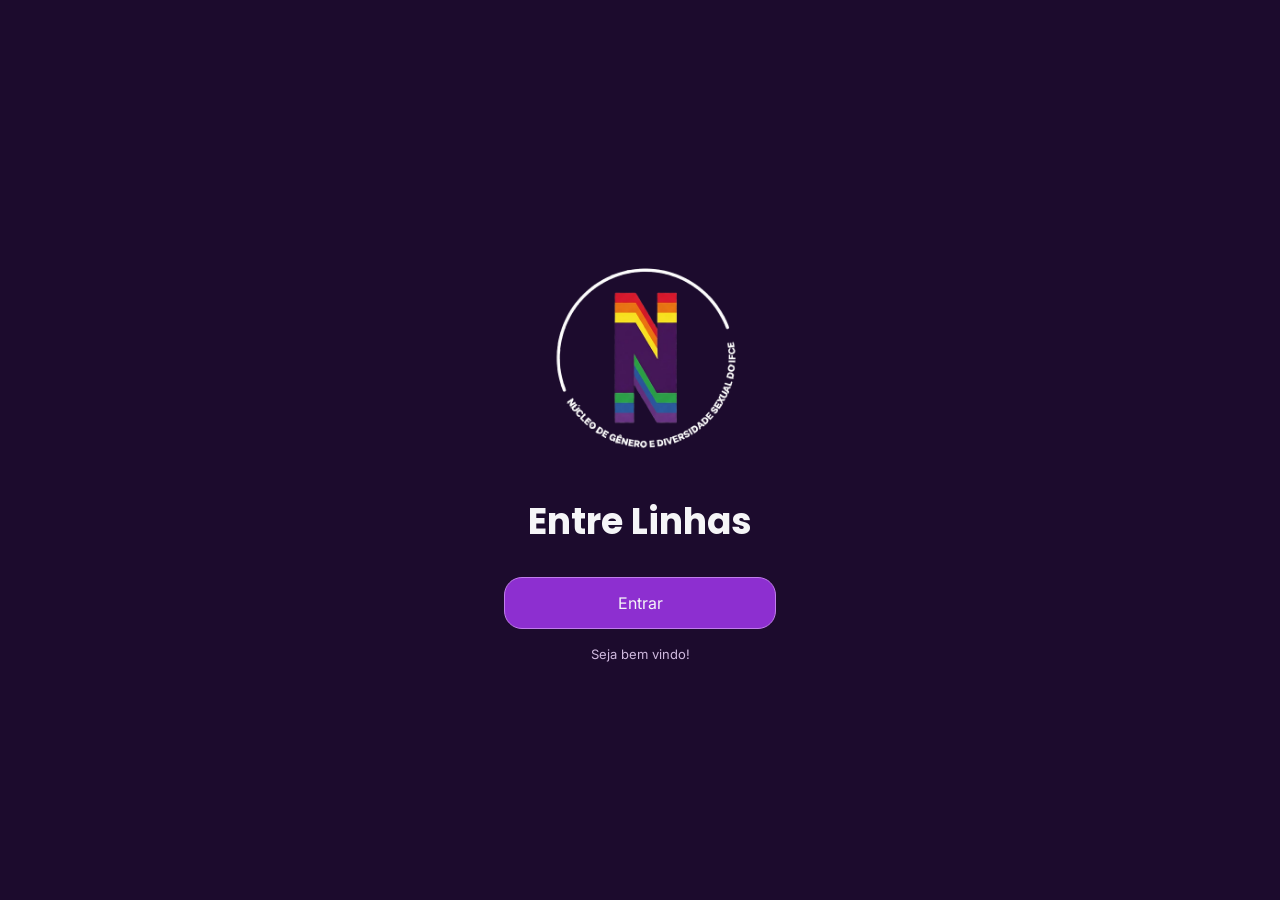
==== commit 429bf91b: "feat: adiciona a tela de entrada principal da pagina" ====
--- a/index.html
+++ b/index.html
@@ -1,20 +1,29 @@
+
 <!DOCTYPE html>
 <html lang="pt-BR">
 <head>
     <meta charset="UTF-8">
     <meta name="viewport" content="width=device-width, initial-scale=1.0">
-    <meta name="theme-color" content="#000000">
+    <meta name="theme-color" content="#1C0B2D">
     <title>Entre Linhas</title>
-    <link rel="icon" href="assets/logo/logo.png" type="image/png">
-    <!-- A entrada é autônoma: não carrega fontes ou recursos externos. -->
-    <link rel="stylesheet" href="src/css/pages/entrada.css">
+    <link rel="icon" href="assets/logo/logo.png">
+    <link rel="stylesheet" href="src/css/main.css">
     <script src="src/js/navigation/entrada-seguranca.js" defer></script>
-    <script type="module" src="src/js/navigation/introducao.js"></script>
+    <script type="module" src="src/js/navigation/entrada.js"></script>
 </head>
-<body class="pagina-entrada">
-    <main class="intro" aria-label="Apresentação do Entre Linhas — Núcleo de Gênero e Diversidade Sexual do IFCE">
-        <!-- Formas estáticas vetorizadas da identidade original; movimento feito no navegador. -->
-        <svg class="intro__marca" viewBox="0 630 1080 1080" aria-hidden="true" xmlns="http://www.w3.org/2000/svg">
+<body class="pagina-abertura">
+    <main>
+        <section class="abertura" aria-labelledby="titulo-entrada">
+            <div class="abertura__conteudo">
+                <img class="abertura__logo" src="assets/logo/logo.png"
+                    alt="Núcleo de Gênero e Diversidade Sexual do IFCE" width="512" height="512">
+                <h1 class="titulo abertura__titulo" id="titulo-entrada">Entre Linhas</h1>
+                <a class="botao abertura__botao" href="src/pages/boas-vindas.html">Entrar</a>
+                <p class="abertura__aviso legenda" role="status" aria-live="polite">Seja bem vindo!</p>
+            </div>
+        </section>
+        <section class="intro" data-inicio-manual hidden aria-label="Apresentação do Entre Linhas">
+            <svg class="intro__marca" viewBox="0 630 1080 1080" aria-hidden="true" xmlns="http://www.w3.org/2000/svg">
         <defs><path id="intro-n" d="M404 886 H495 L590 1047 V886 H674 V1190 H588 L488 1019 V1190 H404 Z"/></defs>
         <g class="intro__peca" data-peca="0"><use href="#intro-n" fill="#d71a30" transform="translate(0 0)"/></g>
         <g class="intro__peca" data-peca="1"><use href="#intro-n" fill="#e87319" transform="translate(0 44)"/></g>
@@ -59,7 +68,8 @@
         <path class="intro__letra" data-letra="32" fill="#fff" fill-rule="evenodd" d="M916,1158 918,1158 918,1168 929,1168 929,1174 928,1174 928,1175 902,1175 901,1175 901,1156 906,1156 906,1167 907,1167 907,1168 911,1168 911,1167 912,1167 912,1158 916,1158Z"/>
         <path class="intro__letra" data-letra="33" fill="#fff" fill-rule="evenodd" d="M909,1119 910,1119 911,1117 910,1117 910,1112 909,1112 909,1110 908,1110 908,1109 909,1109 910,1107 915,1107 916,1117 920,1118 920,1117 922,1117 922,1112 921,1112 920,1105 925,1103 925,1105 926,1105 926,1110 927,1110 927,1112 928,1112 928,1119 929,1119 929,1123 928,1123 928,1125 925,1125 925,1124 924,1124 924,1125 925,1125 925,1126 928,1126 928,1128 926,1128 926,1129 928,1130 928,1133 929,1133 929,1135 930,1135 930,1138 930,1142 929,1142 928,1147 927,1147 926,1149 924,1149 923,1151 920,1151 920,1152 911,1152 911,1151 909,1151 909,1150 905,1149 905,1148 904,1148 904,1146 902,1145 902,1141 901,1141 901,1133 902,1133 902,1131 903,1131 904,1127 902,1127 902,1126 901,1126 900,1113 898,1112 898,1109 900,1109 900,1108 905,1108 905,1117 906,1117 906,1119 907,1119 907,1120 909,1119ZM910,1128 910,1131 908,1132 908,1134 907,1134 907,1136 906,1136 906,1140 908,1141 908,1143 911,1143 912,1145 919,1145 920,1143 922,1143 922,1141 923,1141 923,1139 924,1139 924,1138 923,1138 922,1133 921,1133 921,1132 920,1132 920,1130 918,1129 918,1126 915,1126 915,1127 911,1127 911,1128 910,1128Z"/>
         </svg>
-        <a class="intro__continuar" href="src/pages/boas-vindas.html">Pular introdução</a>
+            <a class="intro__continuar" href="src/pages/boas-vindas.html">Pular introdução</a>
+        </section>
     </main>
 </body>
 </html>
--- a/src/css/main.css
+++ b/src/css/main.css
@@ -0,0 +1,27 @@
+/* Folha principal: carrega primeiro o tema e a base, depois as páginas. */
+@import url("./global/thames.css");
+@import url("./global/base.css");
+@import url("./global/typography.css");
+
+
+/* Componentes compartilhados entre as páginas. */
+@import url("./components/button.css");
+@import url("./components/navigation.css");
+@import url("./components/logo.css");
+@import url("./components/rodape.css");
+@import url("./components/jogo.css");
+@import url("../../assets/icons/icons.css");
+
+/* Páginas: cada uma com seu próprio estilo, mas todas dependem do tema e da base. */
+@import url("./pages/entrada.css");
+@import url("./pages/boas-vindas.css");
+@import url("./pages/identificação.css");
+@import url("./pages/inicio.css");
+@import url("./pages/como-funciona.css");
+@import url("./pages/creditos.css");
+@import url("./pages/historia.css");
+@import url("./pages/reflexao.css");
+@import url("./pages/conclusao.css");
+
+/* Tela de abertura por interação. */
+@import url("./pages/abertura.css");
